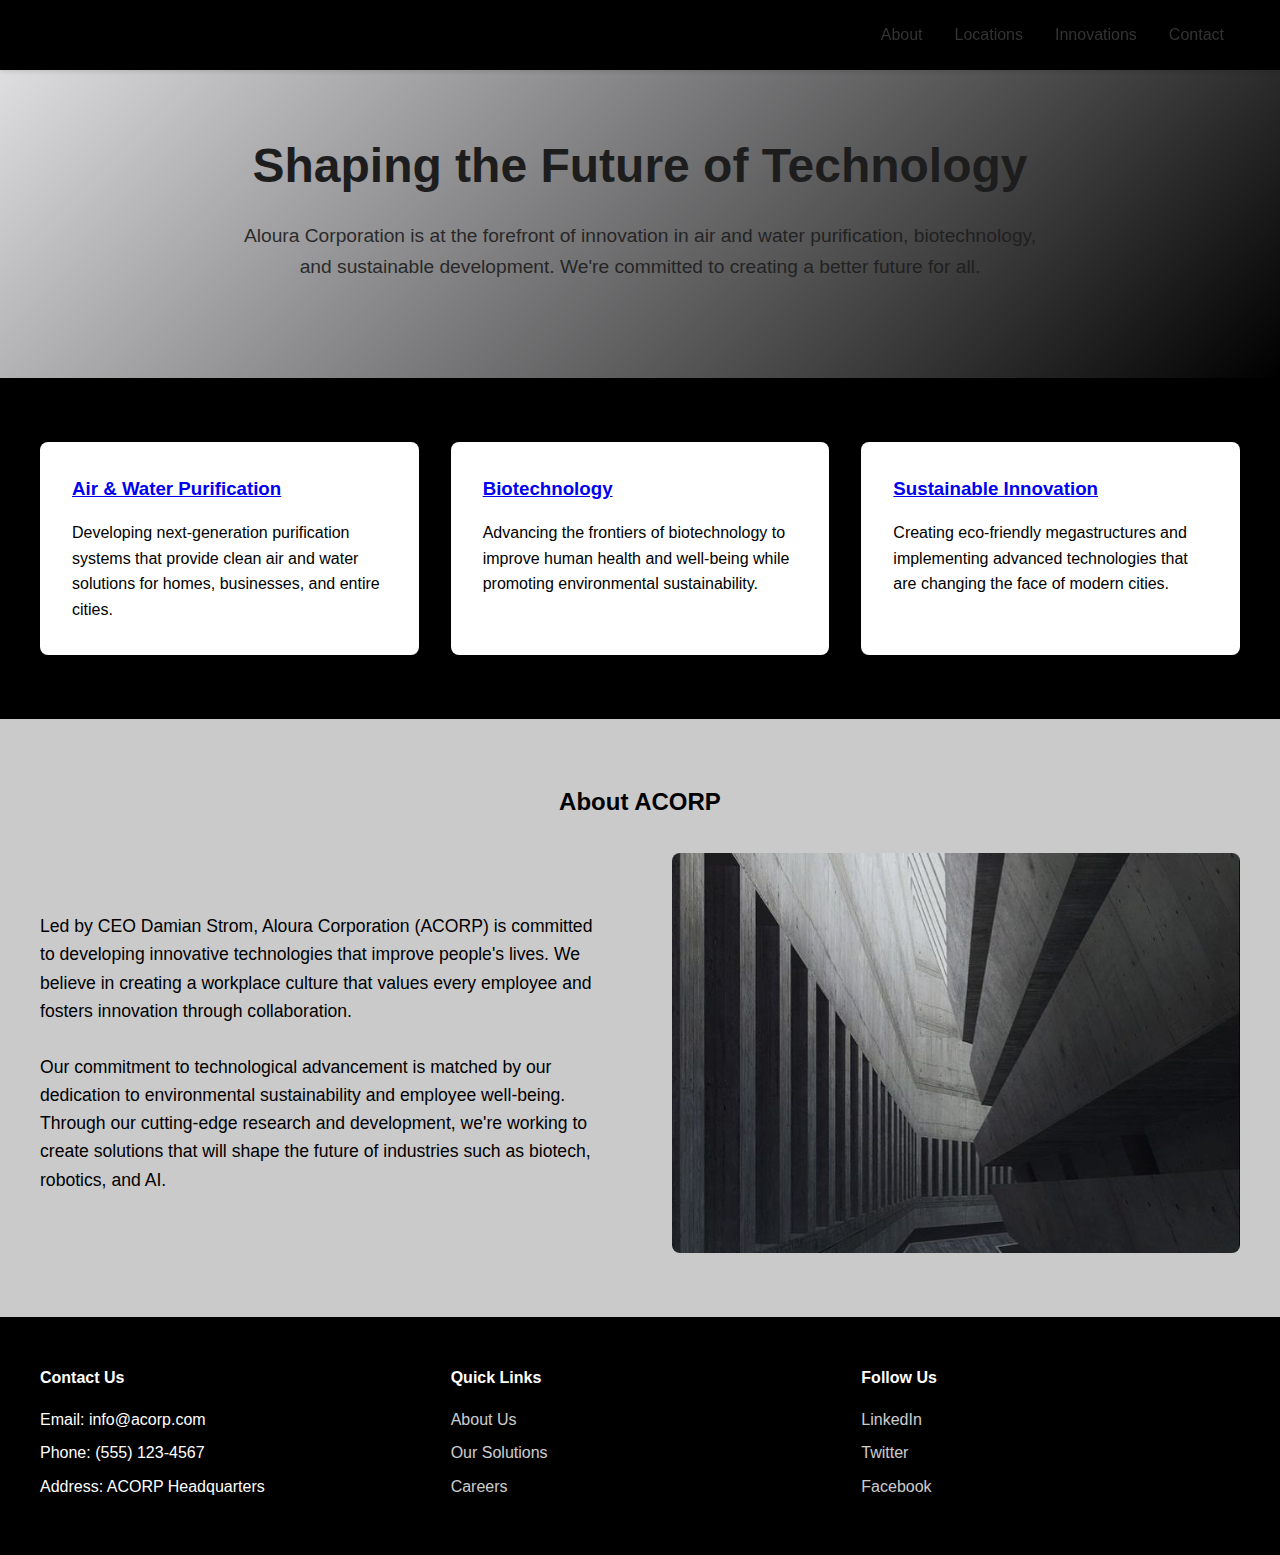
==== index.html @ 189af2dd "Initial set up" ====
<!DOCTYPE html>
<html lang="en">
<head>
    <meta charset="UTF-8">
    <meta name="viewport" content="width=device-width, initial-scale=1.0">
    <title>ACORP - Aloura Corporation</title>
    <link rel="stylesheet" href="style.css"


</head>
<body>
    <nav class="navbar">
        <div class="nav-container">
            <a href="#" class="logo">ALOURA CORPORATION (PROTOYPE V:0.001)</a>
            <div class="nav-links">
                <a href="#about">About</a>
                <a href="#features">Locations</a>
                <a href="#innovations">Innovations</a>
                <a href="#contact">Contact</a>
            </div>
        </div>
    </nav>

    <section class="hero">
        <h1>Shaping the Future of Technology</h1>
        <p>Aloura Corporation is at the forefront of innovation in air and water purification, biotechnology, and sustainable development. We're committed to creating a better future for all.</p>
    </section>

    <section class="features" id="features">
        <div class="features-container">
            <div class="feature-card">
                <h3><a href="waterair.html">Air & Water Purification</a></h3>
                <p>Developing next-generation purification systems that provide clean air and water solutions for homes, businesses, and entire cities.</p>
            </div>
            <div class="feature-card">
                <h3><a href="bio.html">Biotechnology</a></h3>
                <p>Advancing the frontiers of biotechnology to improve human health and well-being while promoting environmental sustainability.</p>
            </div>
            <div class="feature-card">
                <h3><a href="sustainable.html">Sustainable Innovation</a></h3>
                <p>Creating eco-friendly megastructures and implementing advanced technologies that are changing the face of modern cities.</p>
            </div>
        </div>
    </section>

    <section class="about" id="about">
        <div class="about-container">
            <h2>About ACORP</h2>
            <div class="about-content">
                <div class="about-text">
                    <p>Led by CEO Damian Strom, Aloura Corporation (ACORP) is committed to developing innovative technologies that improve people's lives. We believe in creating a workplace culture that values every employee and fosters innovation through collaboration.</p>
                    <br>
                    <p>Our commitment to technological advancement is matched by our dedication to environmental sustainability and employee well-being. Through our cutting-edge research and development, we're working to create solutions that will shape the future of industries such as biotech, robotics, and AI.</p>
                </div>
                <div class="about-image">
                    <img src="towerc4.jpg" alt="ACORP Headquarters" style="width: 100%; height: 100%; object-fit: cover; border-radius: 8px;">
                </div>
            </div>
        </div>
    </section>

    <footer>
        <div class="footer-container">
            <div class="footer-section">
                <h4>Contact Us</h4>
                <ul>
                    <li>Email: info@acorp.com</li>
                    <li>Phone: (555) 123-4567</li>
                    <li>Address: ACORP Headquarters</li>
                </ul>
            </div>
            <div class="footer-section">
                <h4>Quick Links</h4>
                <ul>
                    <li><a href="#about">About Us</a></li>
                    <li><a href="#features">Our Solutions</a></li>
                    <li><a href="#careers">Careers</a></li>
                </ul>
            </div>
            <div class="footer-section">
                <h4>Follow Us</h4>
                <ul>
                    <li><a href="#">LinkedIn</a></li>
                    <li><a href="#">Twitter</a></li>
                    <li><a href="#">Facebook</a></li>
                </ul>
            </div>
        </div>
    </footer>
</body>
</html>
---- style.css ----
/* Reset and base styles */
* {
    margin: 0;
    padding: 0;
    box-sizing: border-box;
}

body {
    font-family: 'Segoe UI', Tahoma, Geneva, Verdana, sans-serif;
    line-height: 1.6;
    color: #000000;
}

/* Navigation */
.navbar {
    background-color: #000000;
    box-shadow: 0 2px 4px rgba(0,0,0,0.1);
    position: fixed;
    width: 100%;
    top: 0;
    z-index: 1000;
}

.nav-container {
    max-width: 1200px;
    margin: 0 auto;
    padding: 1rem;
    display: flex;
    justify-content: space-between;
    align-items: center;
}

.logo {
    font-size: 1.5rem;
    font-weight: bold;
    color: #000000;
    text-decoration: none;
    animation: colorChange 3s infinite alternate;
}

@keyframes colorChange {
    0% {
        color: #000000;
    }
    100% {
        color: #d3d3d3;
    }
}

.nav-links {
    display: flex;
    gap: 2rem;
}

.nav-links a {
    text-decoration: none;
    color: #333;
    font-weight: 500;
    transition: color 0.3s ease;
    animation: colorChange 3s infinite alternate;
}




/* Hero Section */
.hero {
    background: linear-gradient(135deg, #e8e8eb 0%, #000000 100%);
    color: #1d1d1d;
    padding: 8rem 2rem 6rem;
    text-align: center;
}

.hero h1 {
    font-size: 3rem;
    margin-bottom: 1rem;
}

.hero p {
    font-size: 1.2rem;
    max-width: 800px;
    margin: 0 auto;
    opacity: 0.9;
}

/* Features Section */
.features {
    padding: 4rem 2rem;
    background: #000000;
}

.features-container {
    max-width: 1200px;
    margin: 0 auto;
    display: grid;
    grid-template-columns: repeat(auto-fit, minmax(300px, 1fr));
    gap: 2rem;
}

.feature-card {
    background: white;
    padding: 2rem;
    border-radius: 8px;
    box-shadow: 0 2px 4px rgba(0,0,0,0.1);
}

.feature-card h3 {
    color: #000000;
    margin-bottom: 1rem;
}

/* About Section */
.about {
    padding: 4rem 2rem;
    background: #cacaca;
    animation: backgroundColorChange 10s infinite alternate;
}

@keyframes backgroundColorChange {
    0% {
        background: #cacaca;
    }
    50% {
        background: #616161;
    }
    100% {
        background: #ffffff;
    }
}

.about-container {
    max-width: 1200px;
    margin: 0 auto;
}

.about h2 {
    color: #000000;
    margin-bottom: 2rem;
    text-align: center;
}

.about-content {
    display: grid;
    grid-template-columns: 1fr 1fr;
    gap: 4rem;
    align-items: center;
}

.about-text {
    font-size: 1.1rem;
}

.about-image {
    width: 100%;
    height: 400px;
    background: #e0e0e0;
    border-radius: 8px;
}

/* Footer */
footer {
    background: #000000;
    color: white;
    padding: 3rem 2rem;
}

.footer-container {
    max-width: 1200px;
    margin: 0 auto;
    display: grid;
    grid-template-columns: repeat(auto-fit, minmax(250px, 1fr));
    gap: 2rem;
}

.footer-section h4 {
    margin-bottom: 1rem;
}

.footer-section ul {
    list-style: none;
}

.footer-section ul li {
    margin-bottom: 0.5rem;
}

.footer-section a {
    color: white;
    text-decoration: none;
    opacity: 0.8;
    transition: opacity 0.3s ease;
}

.footer-section a:hover {
    opacity: 1;
}

/* Responsive Design */
@media (max-width: 768px) {
    .nav-links {
        display: none;
    }

    .hero h1 {
        font-size: 2.5rem;
    }

    .about-content {
        grid-template-columns: 1fr;
    }
}
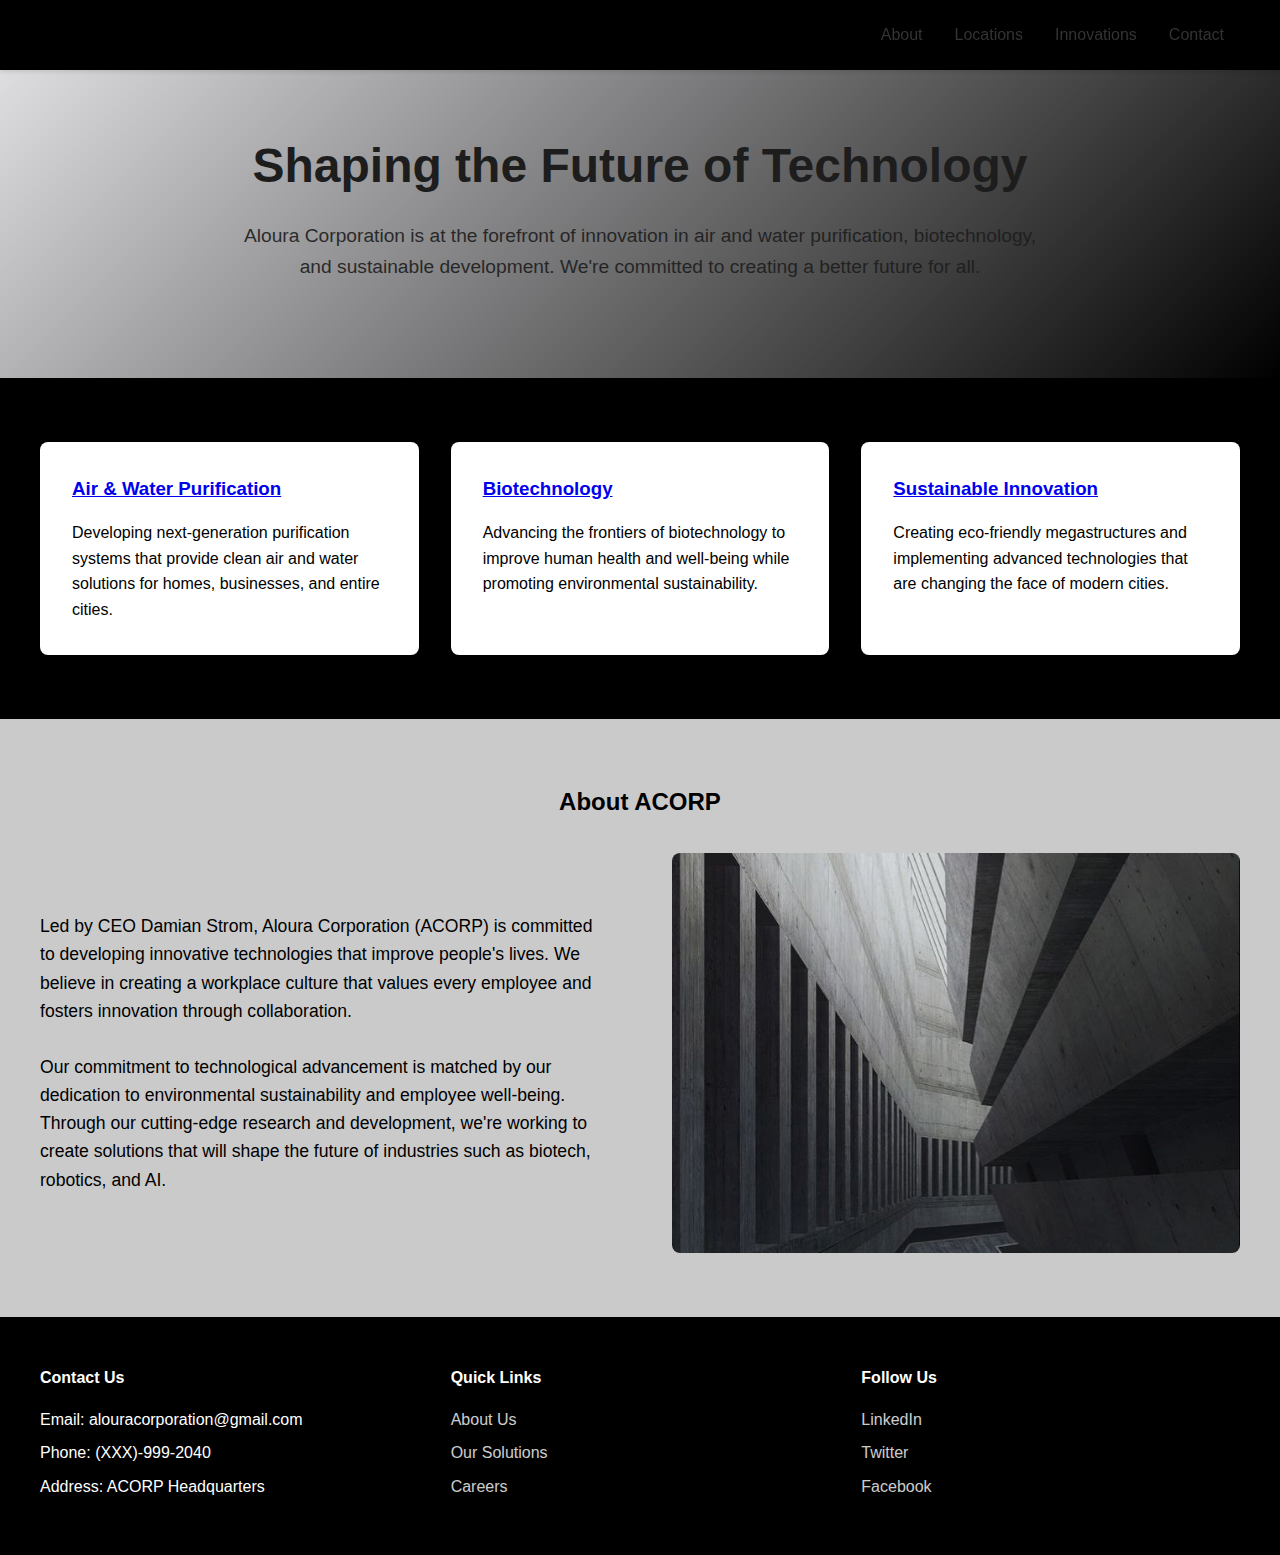
==== commit c459ef7a: "Update index.html" ====
--- a/index.html
+++ b/index.html
@@ -64,8 +64,8 @@
             <div class="footer-section">
                 <h4>Contact Us</h4>
                 <ul>
-                    <li>Email: info@acorp.com</li>
-                    <li>Phone: (555) 123-4567</li>
+                    <li>Email: alouracorporation@gmail.com</li>
+                    <li>Phone: (XXX)-999-2040</li>
                     <li>Address: ACORP Headquarters</li>
                 </ul>
             </div>
@@ -88,4 +88,4 @@
         </div>
     </footer>
 </body>
-</html>+</html>
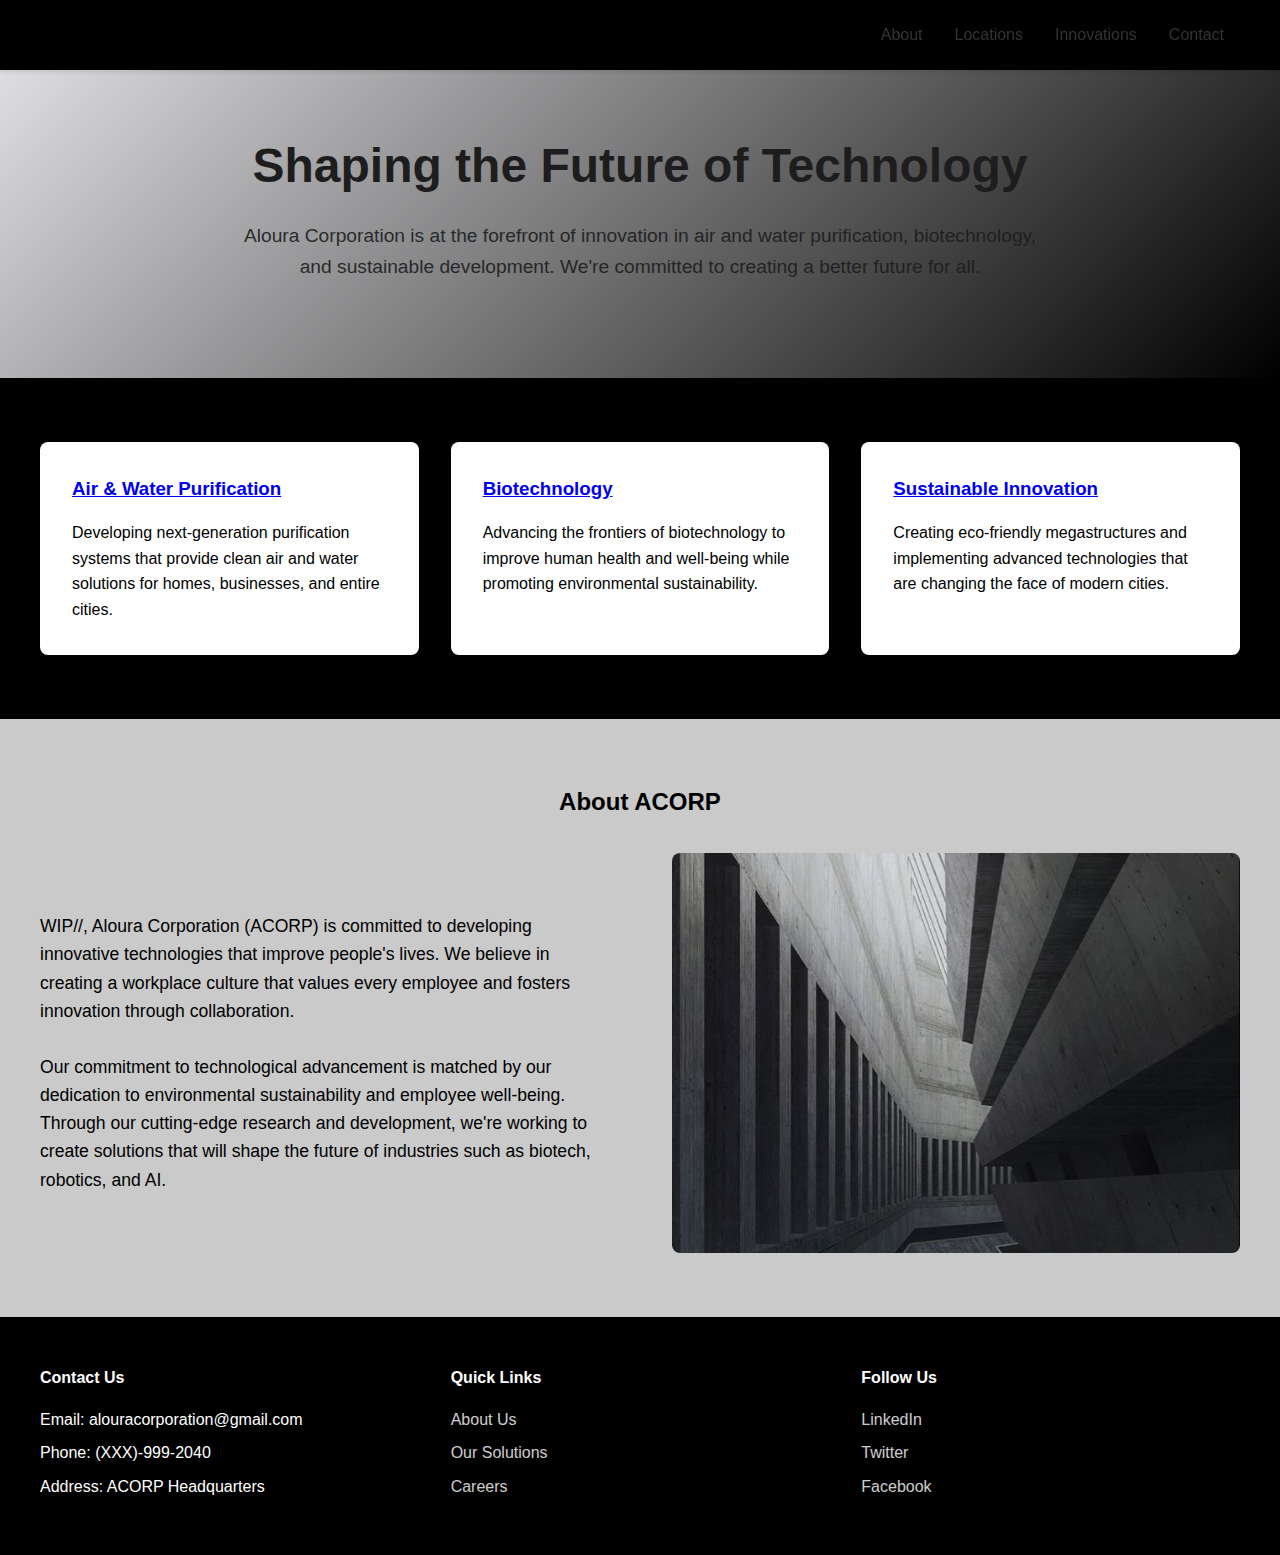
==== commit 44c7cc64: "Update index.html" ====
--- a/index.html
+++ b/index.html
@@ -48,7 +48,7 @@
             <h2>About ACORP</h2>
             <div class="about-content">
                 <div class="about-text">
-                    <p>Led by CEO Damian Strom, Aloura Corporation (ACORP) is committed to developing innovative technologies that improve people's lives. We believe in creating a workplace culture that values every employee and fosters innovation through collaboration.</p>
+                    <p>WIP//, Aloura Corporation (ACORP) is committed to developing innovative technologies that improve people's lives. We believe in creating a workplace culture that values every employee and fosters innovation through collaboration.</p>
                     <br>
                     <p>Our commitment to technological advancement is matched by our dedication to environmental sustainability and employee well-being. Through our cutting-edge research and development, we're working to create solutions that will shape the future of industries such as biotech, robotics, and AI.</p>
                 </div>
